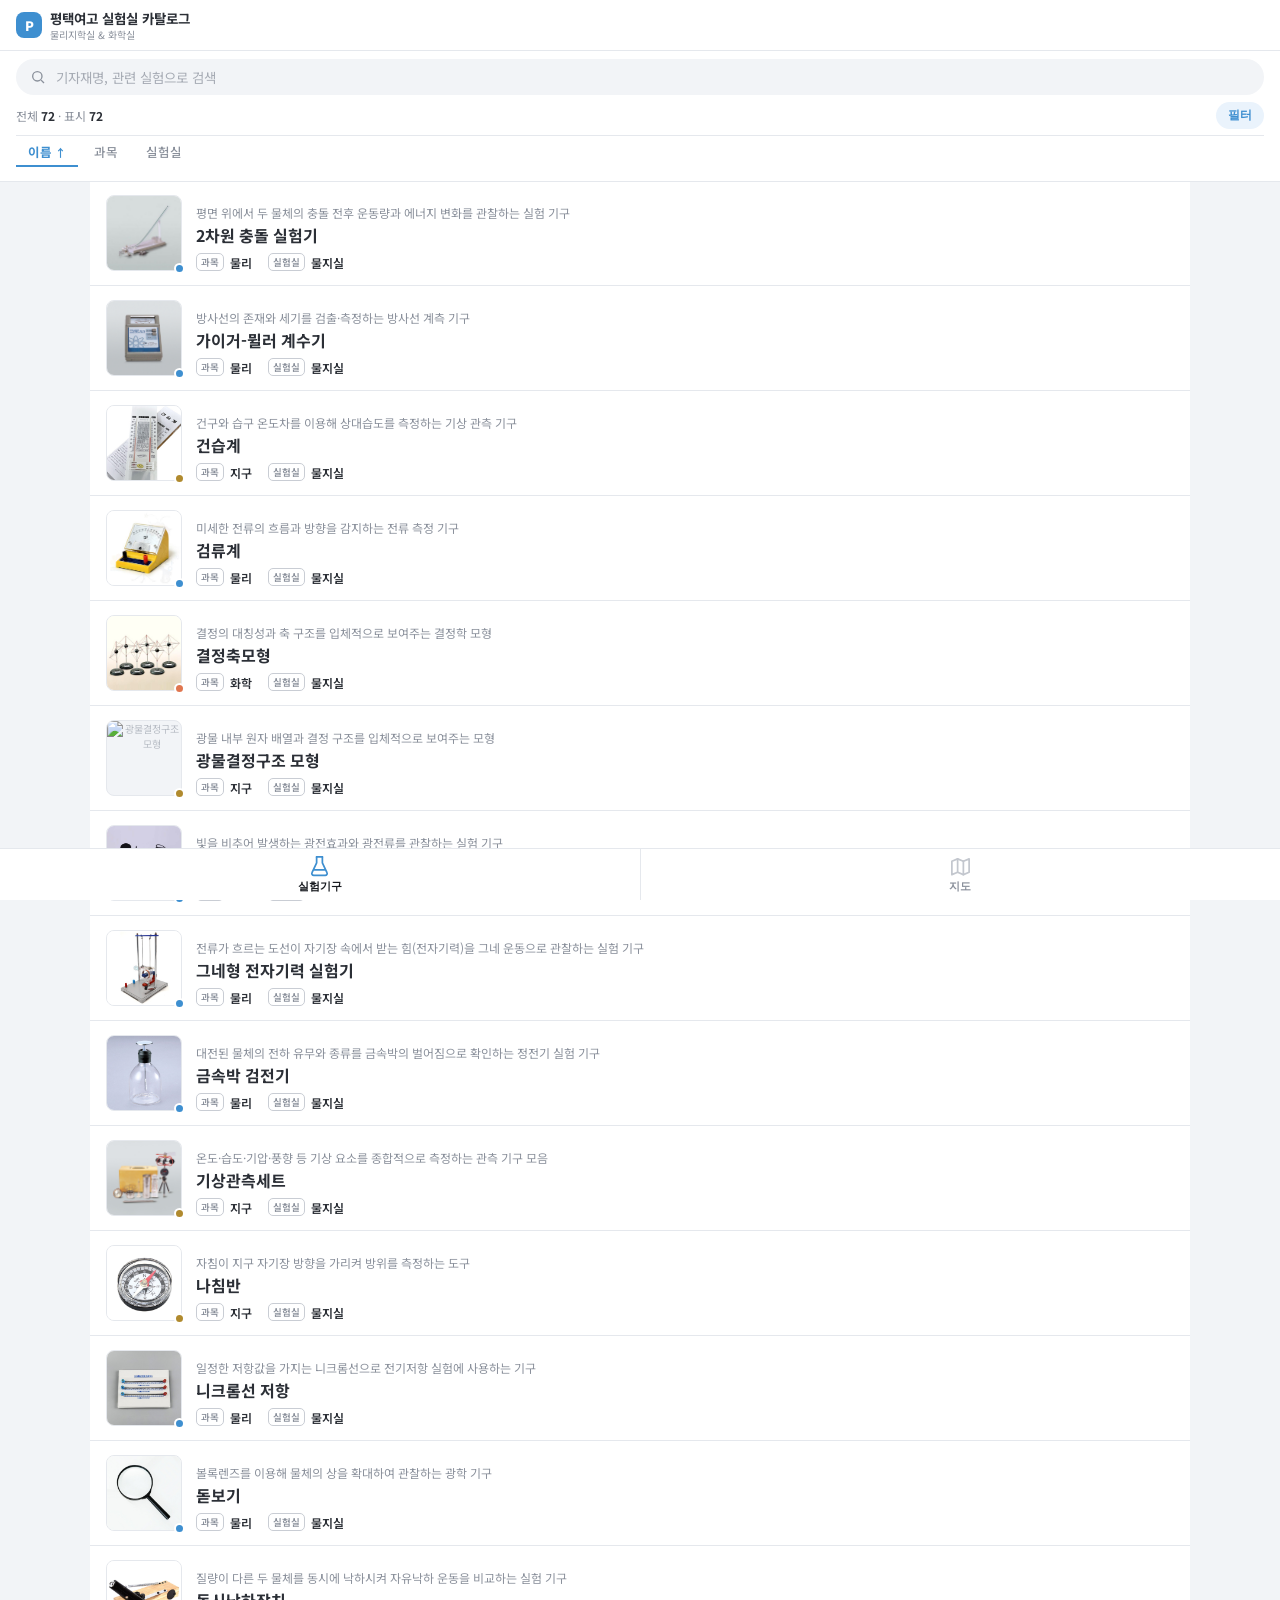
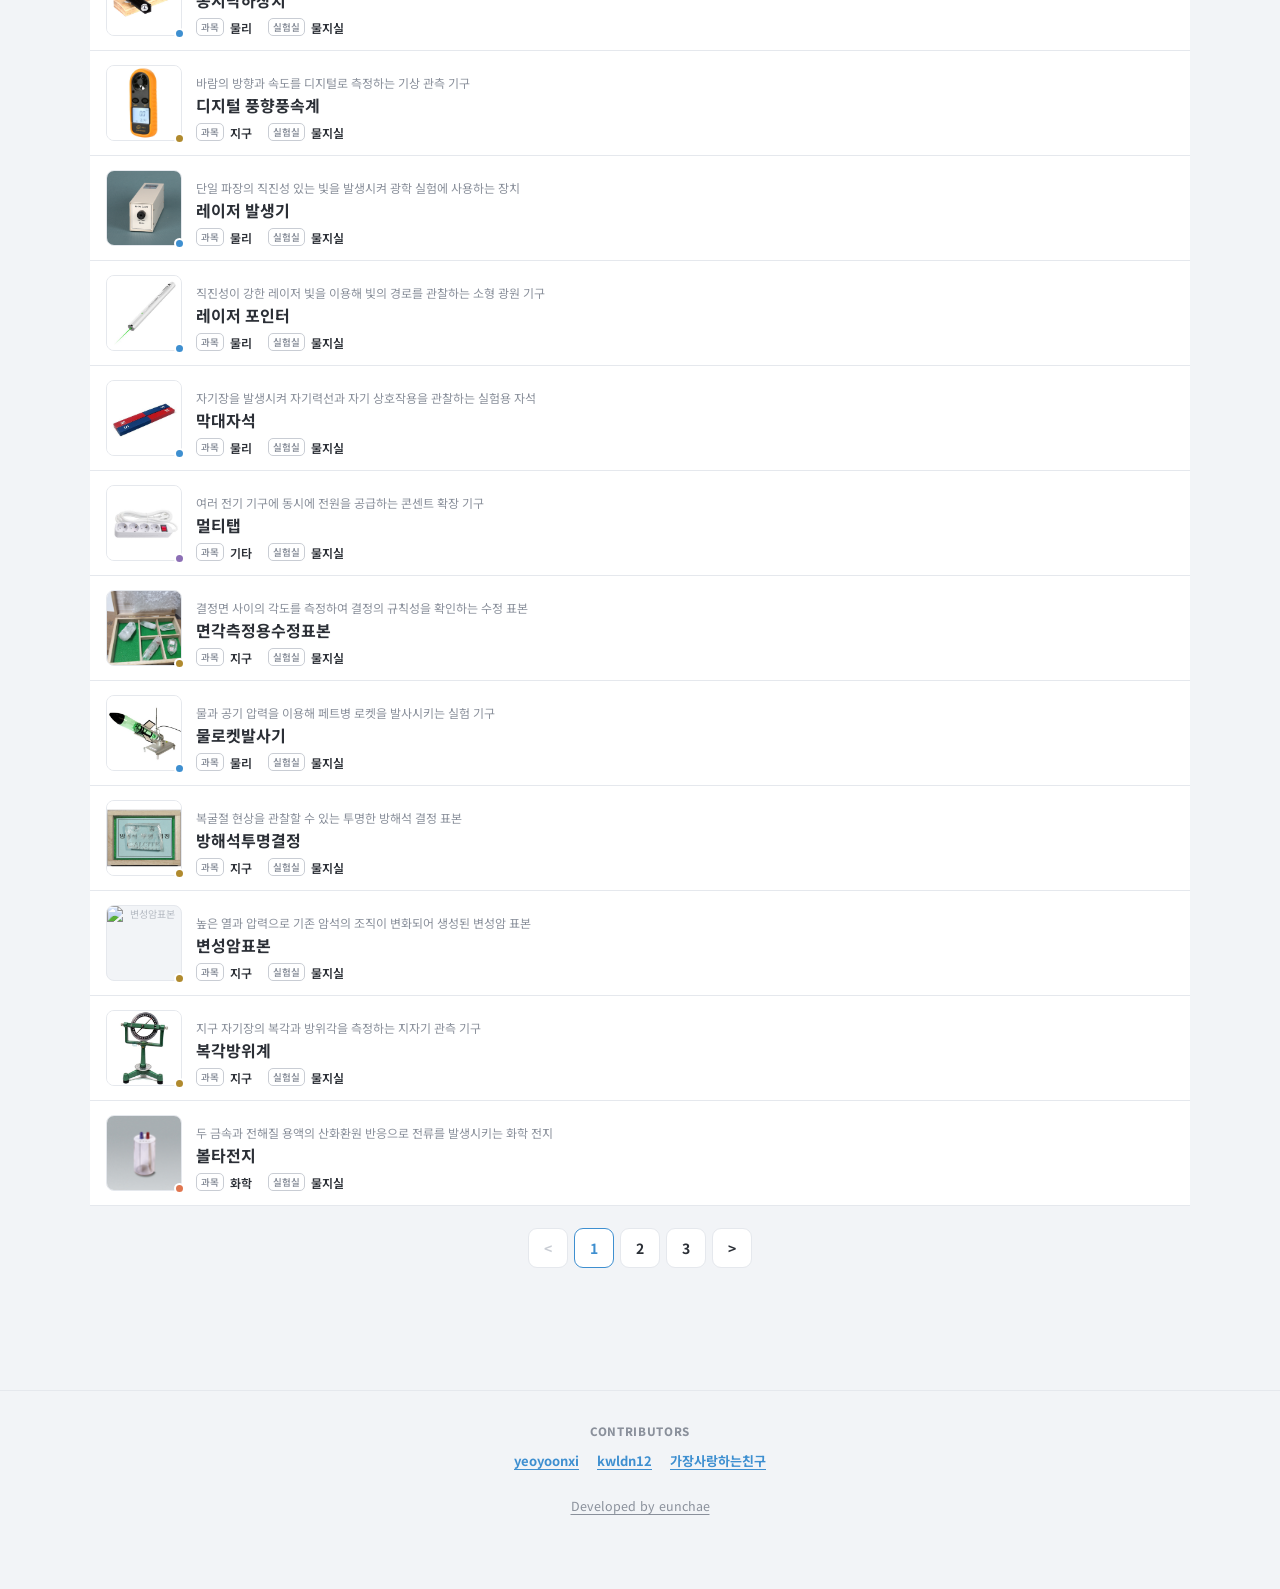
==== index.html @ a82888b6 "Rename lab-catalog.html to index.html" ====
<!--
  ============================================================
  실험실 기자재 카탈로그 (lab-catalog.html)
  ============================================================
  전체 구조 한눈에 보기:
   1) <head> 안 <style> 태그        → 모든 디자인/레이아웃 (CSS)
   2) <body> 상단부                 → 고정 상단바, 검색/필터/정렬 UI
   3) <main id="labMain">           → 기자재 리스트 + 페이지네이션 (실제 화면)
   4) <div id="mapSection">         → "지도" 탭 내용 (물리지학실/화학실 도면)
   5) <div class="site-footer">     → Contributors, 개발자 크레딧
   6) <div class="bottom-nav">      → 하단 고정 탭 (실험기구 / 지도 전환)
   7) 필터 모달 / 상세 모달          → 팝업으로 뜨는 부분
   8) <script> 태그 안               → 데이터(EQUIPMENT 배열) + 모든 동작 로직(JS)

  ★ 기자재를 추가/수정하려면 → <script> 안의 EQUIPMENT 배열만 수정하면 됩니다.
    (다른 부분은 자동으로 그 데이터를 읽어서 화면을 그려줍니다)
  ============================================================
-->
<!DOCTYPE html>
<html lang="ko">
<head>
<meta charset="UTF-8">
<meta name="viewport" content="width=device-width, initial-scale=1.0">
<!-- 아래 두 줄: 기기가 다크모드여도 이 페이지는 항상 라이트모드(흰 배경)로 강제 고정
     ※ 문법 주의: "only light"가 맞고 "light only"는 잘못된 문법이라 무시됨 -->
<meta name="color-scheme" content="only light">
<meta name="theme-color" content="#ffffff">
<title>평택여고 실험실 카탈로그</title>
<link rel="preconnect" href="https://fonts.googleapis.com">
<link href="https://fonts.googleapis.com/css2?family=Noto+Sans+KR:wght@400;500;700;900&display=swap" rel="stylesheet">
<link rel="stylesheet" href="style.css">
</head>

<body>

<!-- ① 화면 맨 위 고정(fixed) 브랜드 바: 로고 + 제목. 스크롤해도 항상 보임 -->
<div class="app-topbar" id="appTopbar">
  <div class="brand-row">
    <div class="brand">
      <div class="brand-badge">P</div>
      <div>
        <div class="brand-name">평택여고 실험실 카탈로그</div>
        <div class="brand-sub">물리지학실 & 화학실</div>
      </div>
    </div>
  </div>
</div>

<!-- ②  ①번 고정바에 가려지지 않도록 자리를 확보해주는 빈 div (높이는 JS가 자동 계산) -->
<div id="topSpacer"></div>

<!-- ③ 검색창 + "전체/표시" 개수 + 필터 버튼 + 정렬 탭 + 적용된 필터 칩
      → ①번 아래 붙어서 스크롤을 따라가다가 화면 상단에 닿으면 거기서 멈춤(sticky) -->
<div class="topbar" id="topbar">
  <div id="labControls">
    <div class="search-bar">
      <svg width="16" height="16" viewBox="0 0 24 24" fill="none" stroke="currentColor" stroke-width="2"><circle cx="11" cy="11" r="7"/><line x1="21" y1="21" x2="16.65" y2="16.65"/></svg>
      <input id="searchInput" type="text" placeholder="기자재명, 관련 실험으로 검색">
      <button class="clear-x" id="clearBtn">✕</button>
    </div>

    <div class="count-filter-row">
      <div class="total-count">전체 <b id="totalCount">0</b> · 표시 <b id="shownCount">0</b></div>
      <button class="filter-open-btn" id="openFilterBtn">
        필터 <span class="fbadge" id="filterBadge" style="display:none;">0</span>
      </button>
    </div>

    <div class="sort-row" id="sortRow">
      <button class="sort-tab active" data-key="name">이름 <span class="arrow">↑</span></button>
      <button class="sort-tab" data-key="subject">과목</button>
      <button class="sort-tab" data-key="room">실험실</button>
    </div>

    <div class="active-chips" id="activeChips"></div>
  </div>
</div>

<!-- ④ 실제 기자재 리스트가 그려지는 자리.
      listWrap 내부 내용은 전부 JS의 render() 함수가 자동 생성함 (아래에 직접 쓰지 않음) -->
<main id="labMain">
  <div id="listWrap"></div>
  <div class="empty" id="emptyMsg" style="display:none;">검색/필터 조건에 맞는 기자재가 없습니다.</div>
  <div class="pagination" id="paginationWrap"></div>
</main>

<!-- ⑤ "지도" 탭을 눌렀을 때 보이는 화면 (기본값은 display:none 으로 숨겨져 있음)
      하단 bottom-nav에서 "지도" 버튼을 누르면 JS가 이 div를 보여주고 ④번(labMain)은 숨김 -->
<div id="mapSection" style="display:none;">
  <div class="map-page">
    <div class="map-section">
      <div class="map-heading">물리지학실</div>
      <!-- 실제 도면 사진이 준비되면 아래 div를 지우고
           <img src="파일경로.jpg" alt="물리지학실 도면"> 태그를 그 자리에 넣어주세요.
           권장 이미지 크기: 가로 1200px × 세로 843px (비율 1.425:1) -->
      <div class="map-diagram">
       
        <img src="images/muhishildomyeon.png" alt="물지실 도면">
         </div>
      </div>
    <div class="map-section">
      <div class="map-heading">화학실</div>
      <!-- 실제 도면 사진이 준비되면 아래 div를 지우고
           <img src="파일경로.jpg" alt="화학실 도면"> 태그를 그 자리에 넣어주세요.
           권장 이미지 크기: 가로 1200px × 세로 843px (비율 1.425:1) -->
      <div class="map-diagram">
        <img src="images/hwahwaksildomyeon.png" alt="화학실 도면">
         </div>
      </div>
    </div>
  </div>
</div>

<!-- ⑥ 맨 아래 Contributors / 개발자 크레딧 영역
      두 번째 참여자 인스타 링크는 아직 미정이라 href="#" 로 비워둠 -->
<div class="site-footer">
  <div class="footer-heading">Contributors</div>
  <div class="footer-links">
    <a href="https://www.instagram.com/yeoyoonxi?igsh=MWE3Ym96bWkxZXNmdA==" target="_blank" rel="noopener">yeoyoonxi</a>
    <a href="https://www.instagram.com/kwldn12?igsh=MWJjNDVrdnAwcHFsdA==" target="_blank" rel="noopener">kwldn12</a>
    <a href="https://claude.ai" target="_blank" rel="noopener">가장사랑하는친구</a>
  </div>
  <div class="footer-credit">
    <a href="https://www.instagram.com/eunchae_1111?igsh=MjZ4MDY1cTN3NGpl" target="_blank" rel="noopener">Developed by eunchae</a>
  </div>
</div>

<!-- ⑦ 화면 맨 아래 고정(fixed)된 탭 바: "실험기구" ↔ "지도" 전환 버튼
      각 버튼의 data-section 값("lab"/"map")을 JS가 읽어서 어느 화면을 보여줄지 결정함 -->
<div class="bottom-nav" id="sectionSwitch">
  <button class="switch-tab active" data-section="lab">
    <svg class="tab-icon" width="23" height="23" viewBox="0 0 24 24" fill="none" stroke="currentColor" stroke-width="1.8" stroke-linecap="round" stroke-linejoin="round">
      <path d="M9 2v6.2L4.2 18.4A2 2 0 0 0 6 21.3h12a2 2 0 0 0 1.8-2.9L15 8.2V2"/>
      <path d="M9 2h6"/>
      <path d="M6.5 15.5h11"/>
    </svg>
    <span class="tab-label">실험기구</span>
  </button>
  <button class="switch-tab" data-section="map">
    <svg class="tab-icon" width="23" height="23" viewBox="0 0 24 24" fill="none" stroke="currentColor" stroke-width="1.8" stroke-linecap="round" stroke-linejoin="round">
      <path d="M9 4 3 6.5v14L9 18l6 2.5 6-2.5v-14l-6 2.5-6-2.5Z"/>
      <path d="M9 4v14"/>
      <path d="M15 6.5v14"/>
    </svg>
    <span class="tab-label">지도</span>
  </button>
</div>

<!-- ⑧ 필터 모달: "필터" 버튼 누르면 뜨는 팝업.
      subjectPills / roomPills 내부 버튼들은 JS의 buildPills() 함수가 자동 생성함 -->
<div class="modal-overlay" id="modalOverlay">
  <div class="filter-modal">
    <div class="filter-head">
      <h2>필터</h2>
      <button id="closeFilterBtn">✕</button>
    </div>
    <div class="filter-body">
      <div class="filter-section">
        <div class="filter-section-title">과목 분류</div>
        <div class="pill-row" id="subjectPills"></div>
      </div>
      <div class="filter-section">
        <div class="filter-section-title">실험실 (위치)</div>
        <div class="pill-row" id="roomPills"></div>
      </div>
    </div>
    <div class="filter-foot">
      <button class="apply-btn" id="applyFilterBtn">적용하기</button>
      <button class="reset-link" id="resetFilterBtn">전체 초기화</button>
    </div>
  </div>
</div>

<!-- ⑨ 상세 모달: 리스트에서 기자재를 클릭하면 뜨는 팝업.
      내용은 비어있고, JS의 openDetail() 함수가 클릭할 때마다 내용을 채워 넣음 -->
<div class="detail-overlay" id="detailOverlay">
  <div class="detail-modal" id="detailModal"></div>
</div>
<script src="data.js"></script>
<script src="script.js"></script>
</body>
</html>
---- style.css ----
/* 다크모드 강제 방지: html/body 배경색을 항상 밝게 고정 (기기 다크모드 무시) */
  html{ color-scheme: only light; background:#F2F4F7; height:100%; width:100%; }
  html, body{ background-color:#F2F4F7 !important; width:100%; min-height:100%; overflow-x:hidden; }
  body, main, .list-row, .topbar, .card, .thumb{ color-scheme: only light; }

  /* ---- 색상/디자인 토큰: 여기 값만 바꾸면 전체 배색이 한번에 바뀝니다 ---- */
  :root{
    --bg:#F2F4F7;        /* 페이지 배경(연회색) */
    --card:#FFFFFF;      /* 카드/리스트 행 배경(흰색) */
    --line:#E5E8ED;      /* 구분선 색 */
    --text:#2B2F36;      /* 기본 진한 글자색 */
    --text-dim:#8A909B;  /* 옅은 보조 글자색(설명, 라벨 등) */
    --accent:#3E8FD0;    /* 포인트 색(파란색) - 선택/활성 표시에 사용 */
    --accent-soft:#EAF3FC; /* 포인트 색의 옅은 배경 버전 */
    --physics:#3E8FD0;   /* 과목별 색 구분: 물리 */
    --chem:#E0764F;      /* 과목별 색 구분: 화학 */
    --earth:#B08A2E;     /* 과목별 색 구분: 지구과학 */
    --bio:#4C9A6A;       /* 과목별 색 구분: 생명과학 */
    --etc:#8C6FB5;       /* 과목별 색 구분: 기타 */
  }
  *{box-sizing:border-box;}
  body{margin:0; min-height:100vh; background:var(--bg); color:var(--text); font-family:'Noto Sans KR', sans-serif;}
  a{color:inherit;}

  /* ---- 고정 브랜드 바 ---- */
  .app-topbar{
    position:fixed; top:0; left:0; right:0; z-index:30; background:#fff;
    border-bottom:1px solid var(--line); padding:8px 16px;
  }

  /* ---- 헤더(검색/필터/정렬) ---- */
  .topbar{
    position:sticky; z-index:20; background:#fff;
    box-shadow:0 1px 0 var(--line);
    padding:8px 16px 0;
  }
  .brand-row{display:flex; align-items:center; justify-content:space-between;}
  .brand{display:flex; align-items:center; gap:8px;}
  .brand-badge{
    width:26px; height:26px; border-radius:8px; background:var(--accent);
    display:flex; align-items:center; justify-content:center; color:#fff; font-weight:900; font-size:13px;
  }
  .brand-name{font-weight:700; font-size:13.5px;}
  .brand-sub{font-size:10px; color:var(--text-dim); margin-top:-1px;}

  /* ---- 검색창 ---- */
  .search-bar{
    display:flex; align-items:center; gap:8px; background:var(--bg); border-radius:20px;
    padding:7px 14px; margin-bottom:7px;
  }
  .search-bar svg{color:var(--text-dim); flex-shrink:0;}
  .search-bar input{flex:1; border:none; background:transparent; outline:none; font-size:13.5px; font-family:'Noto Sans KR', sans-serif; color:var(--text);}
  .search-bar input::placeholder{color:#A6ABB4;}
  .clear-x{width:18px; height:18px; border-radius:50%; background:#D3D7DD; color:#fff; border:none; cursor:pointer; display:none; align-items:center; justify-content:center; font-size:11px; flex-shrink:0;}
  .clear-x.show{display:flex;}

  /* ---- "전체 N · 표시 N" 카운트 + 필터 버튼 ---- */
  .count-filter-row{display:flex; align-items:center; justify-content:space-between; padding-bottom:6px;}
  .total-count{font-size:12px; color:var(--text-dim);}
  .total-count b{color:var(--text); font-weight:700;}
  .filter-open-btn{
    display:flex; align-items:center; gap:5px; background:var(--accent-soft); color:var(--accent);
    border:none; border-radius:14px; padding:5px 12px; font-weight:700; font-size:12px; cursor:pointer;
  }
  .filter-open-btn .fbadge{
    background:var(--accent); color:#fff; border-radius:50%; width:15px; height:15px; font-size:9.5px;
    display:flex; align-items:center; justify-content:center;
  }

  /* ---- 정렬 탭 (이름 / 과목 / 실험실) ---- */
  .sort-row{display:flex; gap:4px; padding:0 0 6px; border-top:1px solid var(--line);}
  .sort-tab{
    display:flex; align-items:center; gap:3px; background:none; border:none; cursor:pointer;
    font-size:12.5px; color:var(--text-dim); padding:6px 12px 4px; font-family:'Noto Sans KR', sans-serif; font-weight:500;
    border-bottom:2px solid transparent;
  }
  .sort-tab.active{color:var(--accent); font-weight:700; border-bottom-color:var(--accent);}
  .sort-tab .arrow{font-size:11px;}

  /* ---- 적용된 필터를 보여주는 칩(chip)들 ---- */
  .active-chips{display:flex; flex-wrap:wrap; gap:6px; padding:0 16px 8px;}
  .chip{
    font-size:12px; background:var(--accent-soft); color:var(--accent); border-radius:14px;
    padding:5px 8px 5px 12px; display:flex; align-items:center; gap:6px; font-weight:600;
  }
  .chip button{border:none; background:none; cursor:pointer; color:var(--accent); font-size:12px; padding:0; line-height:1;}
  .chip-reset{font-size:12px; color:var(--text-dim); text-decoration:underline; background:none; border:none; cursor:pointer;}

  main{max-width:1100px; margin:0 auto; padding:0 0 100px; background-color:#F2F4F7;}
  .empty{text-align:center; padding:60px 20px; color:var(--text-dim); font-size:13px;}

  /* ---- 기자재 리스트 한 줄(행) 스타일: 썸네일 + 이름/설명/태그 ---- */
  .list-row{
    display:flex; align-items:flex-end; gap:14px; padding:14px 16px; cursor:pointer;
    border-bottom:1px solid var(--line); background-color:#fff;
  }
  .list-row:hover{background:#FAFBFC;}
  .thumb-wrap{position:relative; flex-shrink:0;}
  .subject-chip{
    position:absolute; bottom:-3px; right:-3px; width:11px; height:11px; border-radius:50%; background:var(--accent);
    border:2px solid #fff; z-index:2;
  }
  .list-row[data-subject="물리"] .subject-chip{background:var(--physics);}
  .list-row[data-subject="화학"] .subject-chip{background:var(--chem);}
  .list-row[data-subject="지구"] .subject-chip{background:var(--earth);}
  .list-row[data-subject="생명"] .subject-chip{background:var(--bio);}
  .list-row[data-subject="기타"] .subject-chip{background:var(--etc);}

  .thumb{
    width:76px; height:76px; border-radius:8px; background:var(--bg); border:1px solid var(--line);
    display:flex; align-items:center; justify-content:center; color:#B7BCC4; font-size:10px; text-align:center;
    object-fit:cover;
  }
  .row-body{flex:1; min-width:0;}
  .row-desc{font-size:12px; color:var(--text-dim); margin-bottom:2px; white-space:nowrap; overflow:hidden; text-overflow:ellipsis;}
  .row-name{font-size:16px; font-weight:700; margin-bottom:6px;}
  .row-tags{display:flex; gap:16px; flex-wrap:wrap;}
  .row-tag{display:flex; align-items:center; gap:6px; font-size:12px;}
  .row-tag .tag-key{
    border:1px solid #C9CDD4; border-radius:5px; padding:0.8px 4px; font-size:9.5px; color:var(--text-dim); font-weight:600;
  }
  .row-tag .tag-val{font-weight:600; color:var(--text);}

  


  .modal-overlay{position:fixed; inset:0; background:rgba(20,24,30,0.45); z-index:40; display:none; align-items:flex-end; justify-content:center;}
  .modal-overlay.open{display:flex;}
  @media (min-width:640px){ .modal-overlay{align-items:center;} }

  .filter-modal{
    background:#fff; width:100%; max-width:480px; max-height:82vh; border-radius:20px 20px 0 0;
    display:flex; flex-direction:column; overflow:hidden;
  }
  @media (min-width:640px){ .filter-modal{border-radius:20px;} }
  .filter-head{padding:16px 18px 10px; display:flex; justify-content:space-between; align-items:center;}
  .filter-head h2{font-size:17px; font-weight:900; margin:0;}
  .filter-head button{background:var(--bg); border:none; width:28px; height:28px; border-radius:50%; cursor:pointer; font-size:13px; color:var(--text-dim);}

  .filter-body{overflow-y:auto; padding:6px 18px 10px; flex:1;}
  .filter-section{margin-bottom:18px;}
  .filter-section-title{font-size:13.5px; font-weight:900; color:var(--text); margin-bottom:8px; padding-top:14px;}
  .filter-section:first-child .filter-section-title{padding-top:0;}
  .filter-section-title::after{content:""; display:block; border-top:1px solid var(--line); margin-top:8px;}
  .pill-row{display:flex; flex-wrap:wrap; gap:8px;}
  .pill{
    padding:9px 16px; border-radius:18px; background:var(--bg); color:var(--text); font-size:13px; font-weight:600;
    cursor:pointer; border:1.5px solid transparent; user-select:none;
  }
  .pill.selected{background:var(--accent); color:#fff;}

  .filter-foot{padding:14px 18px; border-top:1px solid var(--line);}
  .apply-btn{
    width:100%; background:var(--accent); color:#fff; border:none; border-radius:14px; padding:14px;
    font-size:15px; font-weight:700; cursor:pointer;
  }
  .reset-link{display:block; text-align:center; margin-top:10px; font-size:12.5px; color:var(--text-dim); text-decoration:underline; background:none; border:none; cursor:pointer; width:100%;}

  

  .detail-overlay{position:fixed; inset:0; background:rgba(20,24,30,0.45); z-index:50; display:none; align-items:center; justify-content:center; padding:16px;}
  .detail-overlay.open{display:flex;}
  .detail-modal{background:#fff; border-radius:20px; max-width:420px; width:100%; max-height:85vh; overflow-y:auto;}
  .detail-head{padding:18px 18px 4px; display:flex; justify-content:space-between; align-items:flex-start;}
  .detail-tag{font-size:12px; font-weight:700; color:var(--accent);}
  .detail-title{font-size:19px; font-weight:900; margin-top:3px;}
  .detail-close{background:var(--bg); border:none; width:28px; height:28px; border-radius:50%; cursor:pointer; font-size:13px; color:var(--text-dim); flex-shrink:0;}
  .detail-body{padding:14px 18px 20px;}
  .detail-thumb{width:100%; height:140px; border-radius:14px; background:var(--bg); display:flex; align-items:center; justify-content:center; color:#B7BCC4; font-size:12px; margin-bottom:16px; object-fit:contain;}
  .detail-section{margin-bottom:14px;}
  .detail-label{font-size:11.5px; font-weight:700; color:var(--text-dim); margin-bottom:4px;}
  .detail-text{font-size:13.5px; line-height:1.6;}
  .tag-pills{display:flex; flex-wrap:wrap; gap:6px;}
  .tag-pill{font-size:11.5px; background:var(--accent-soft); color:var(--accent); padding:4px 10px; border-radius:12px; font-weight:600;}
 


  .bottom-nav{
    position:fixed; left:0; right:0; bottom:0; z-index:25; display:flex;
    background:#fff; border-top:1px solid var(--line);
    padding-bottom:env(safe-area-inset-bottom, 0);
  }
  .switch-tab{
    flex:1; display:flex; flex-direction:column; align-items:center; gap:2px;
    padding:6px 0 6px; background:none; border:none; cursor:pointer;
  }
  .switch-tab + .switch-tab{border-left:1px solid var(--line);}
  .switch-tab .tab-icon{color:#C3C7CE; transition:color .12s ease;}
  .switch-tab .tab-icon svg{width:20px; height:20px; display:block;}
  .switch-tab .tab-label{font-size:10.5px; font-weight:700; color:var(--text-dim); transition:color .12s ease;}
  .switch-tab.active .tab-icon{color:var(--accent);}
  .switch-tab.active .tab-label{color:#171A1F;}

  /* ---- 페이지네이션 ---- */
  .pagination{display:flex; justify-content:center; align-items:center; gap:6px; flex-wrap:wrap; padding:22px 16px;}
  .page-btn{
    min-width:40px; height:40px; padding:0 8px; border-radius:9px; border:1.5px solid var(--line); background:#fff;
    color:var(--text); font-size:14px; font-weight:700; cursor:pointer; font-family:'Noto Sans KR', sans-serif;
  }
  .page-btn.active{border-color:var(--accent); color:var(--accent);}
  .page-btn:disabled{color:#C9CDD4; cursor:default;}

  /* ---- 푸터 ---- */
  .site-footer{background:var(--bg); padding:8px 20px 76px; text-align:center; border-top:1px solid var(--line);}
  .footer-heading{font-size:11.5px; font-weight:800; letter-spacing:.06em; color:var(--text-dim); text-transform:uppercase; margin:24px 0 12px;}
  .footer-links{display:flex; justify-content:center; gap:18px; flex-wrap:wrap; margin-bottom:22px;}
  .footer-links a{font-size:13px; font-weight:700; color:var(--accent); text-decoration:underline; text-underline-offset:3px;}
  .footer-credit a{font-size:12.5px; color:var(--text-dim); text-decoration:underline; text-underline-offset:3px;}

  /* ---- 지도 섹션 (물리지학실 / 화학실 도면) ---- */
  .map-page{max-width:1100px; margin:0 auto; padding:18px 16px 40px;}
  .map-section{margin-bottom:32px;}
  .map-heading{font-size:17px; font-weight:900; color:var(--text); margin:0 0 10px;}
  .map-diagram{
    position:relative; width:100%; aspect-ratio:1994/1399; background:var(--bg);
    border:1.5px dashed var(--line); border-radius:12px; overflow:hidden;
    display:flex; align-items:center; justify-content:center; text-align:center; padding:16px;
  }
  .map-diagram img{width:100%; height:100%; object-fit:cover; display:block;}
  .map-diagram-placeholder{color:var(--text-dim); font-size:13px; line-height:1.7;}
  .map-diagram-placeholder b{color:var(--text); font-weight:800;
  }
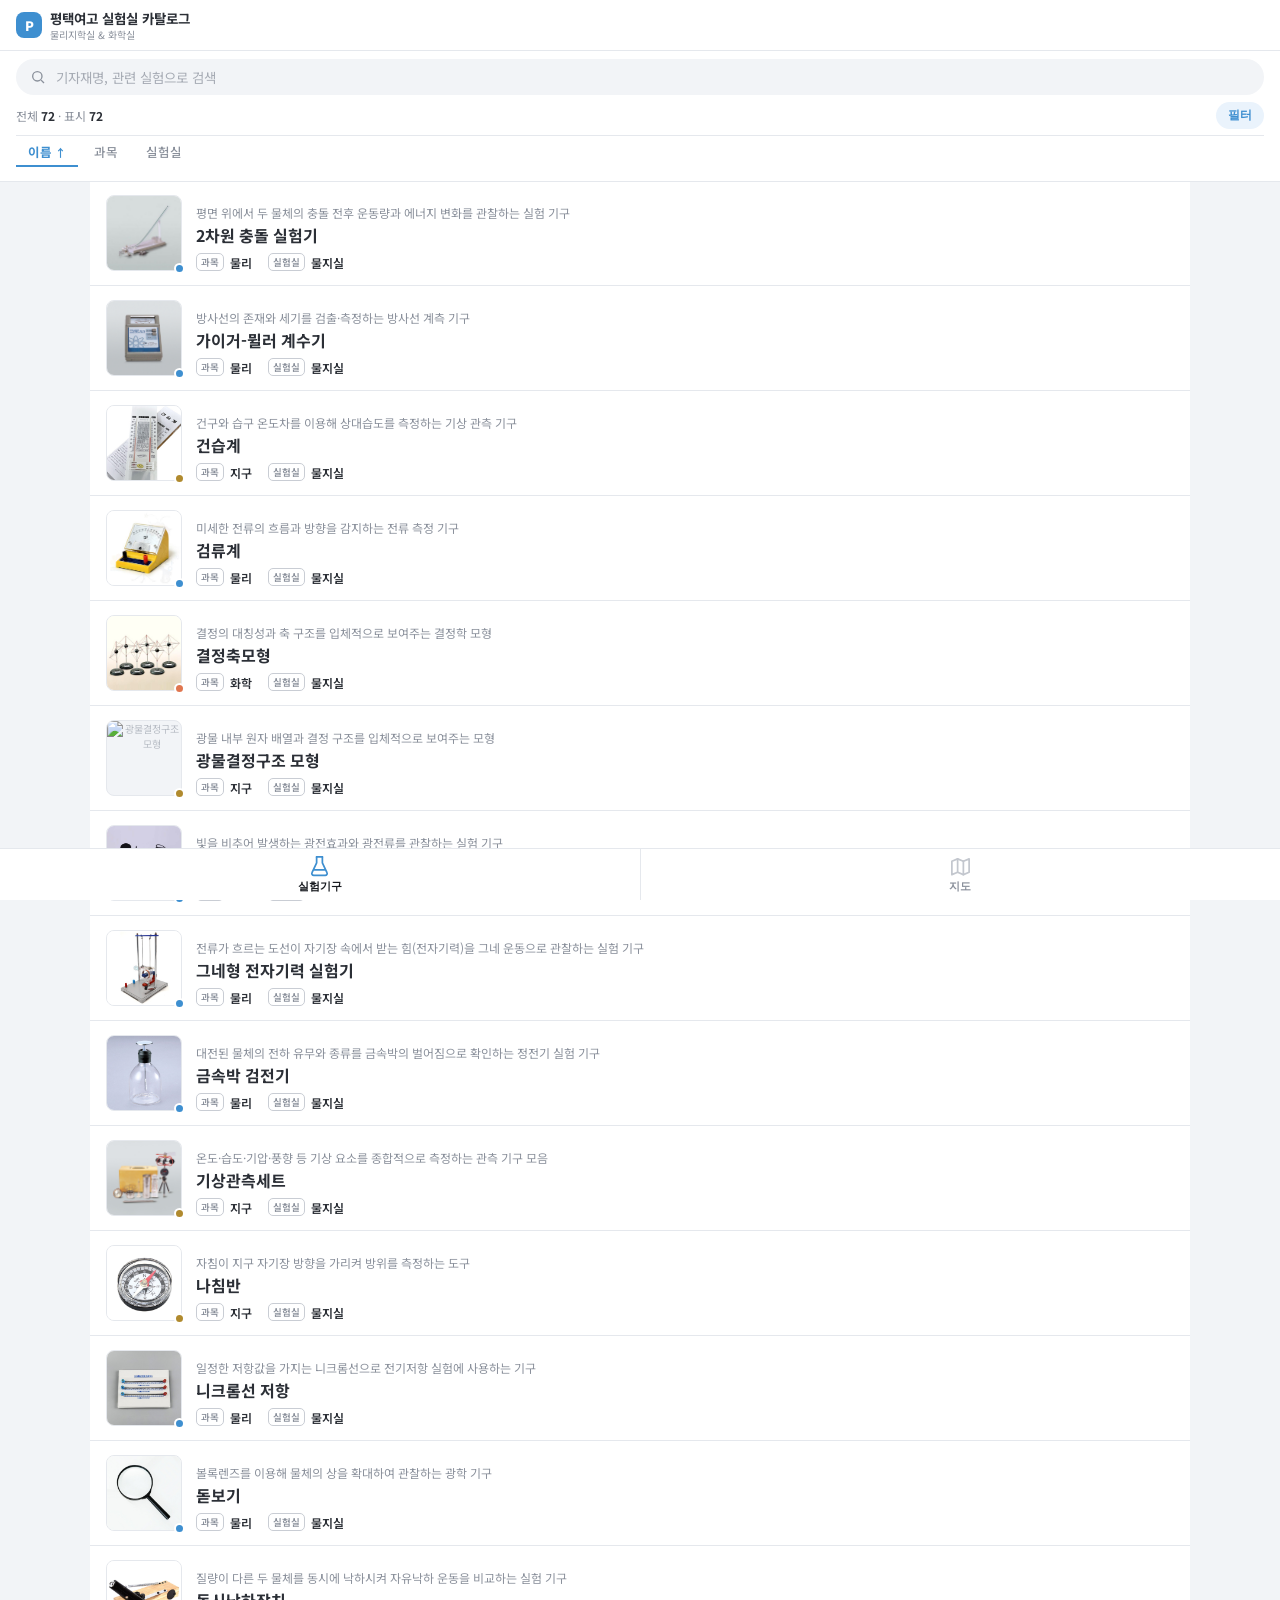
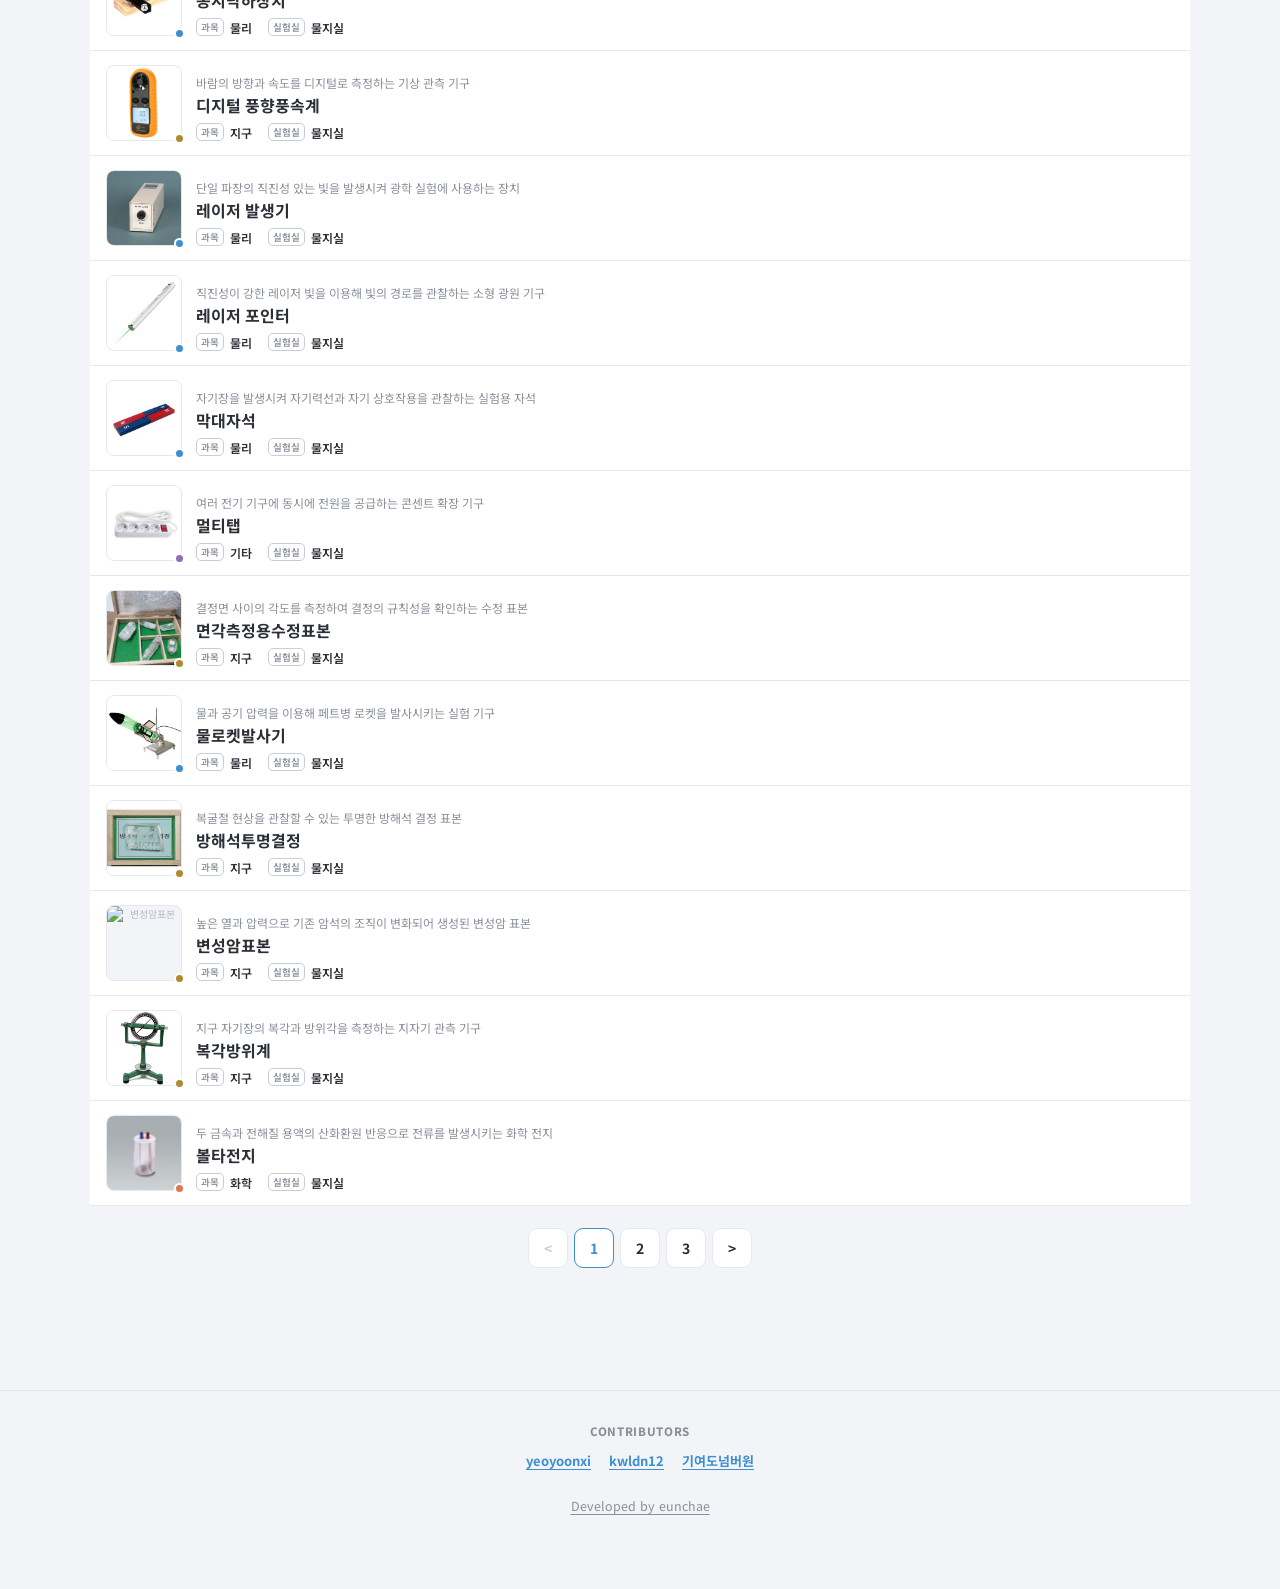
==== commit 0545194c: "Update index.html" ====
--- a/index.html
+++ b/index.html
@@ -1,8 +1,7 @@
 <!--
-  ============================================================
   실험실 기자재 카탈로그 (lab-catalog.html)
-  ============================================================
-  전체 구조 한눈에 보기:
+  
+  전체 구조 :
    1) <head> 안 <style> 태그        → 모든 디자인/레이아웃 (CSS)
    2) <body> 상단부                 → 고정 상단바, 검색/필터/정렬 UI
    3) <main id="labMain">           → 기자재 리스트 + 페이지네이션 (실제 화면)
@@ -11,18 +10,13 @@
    6) <div class="bottom-nav">      → 하단 고정 탭 (실험기구 / 지도 전환)
    7) 필터 모달 / 상세 모달          → 팝업으로 뜨는 부분
    8) <script> 태그 안               → 데이터(EQUIPMENT 배열) + 모든 동작 로직(JS)
-
-  ★ 기자재를 추가/수정하려면 → <script> 안의 EQUIPMENT 배열만 수정하면 됩니다.
-    (다른 부분은 자동으로 그 데이터를 읽어서 화면을 그려줍니다)
-  ============================================================
 -->
 <!DOCTYPE html>
 <html lang="ko">
 <head>
 <meta charset="UTF-8">
 <meta name="viewport" content="width=device-width, initial-scale=1.0">
-<!-- 아래 두 줄: 기기가 다크모드여도 이 페이지는 항상 라이트모드(흰 배경)로 강제 고정
-     ※ 문법 주의: "only light"가 맞고 "light only"는 잘못된 문법이라 무시됨 -->
+
 <meta name="color-scheme" content="only light">
 <meta name="theme-color" content="#ffffff">
 <title>평택여고 실험실 카탈로그</title>
@@ -33,7 +27,7 @@
 
 <body>
 
-<!-- ① 화면 맨 위 고정(fixed) 브랜드 바: 로고 + 제목. 스크롤해도 항상 보임 -->
+<!-- 화면 맨 위 고정 브랜드 바: 로고 + 제목 -->
 <div class="app-topbar" id="appTopbar">
   <div class="brand-row">
     <div class="brand">
@@ -46,11 +40,9 @@
   </div>
 </div>
 
-<!-- ②  ①번 고정바에 가려지지 않도록 자리를 확보해주는 빈 div (높이는 JS가 자동 계산) -->
 <div id="topSpacer"></div>
 
-<!-- ③ 검색창 + "전체/표시" 개수 + 필터 버튼 + 정렬 탭 + 적용된 필터 칩
-      → ①번 아래 붙어서 스크롤을 따라가다가 화면 상단에 닿으면 거기서 멈춤(sticky) -->
+<!-- 검색창 + 전체/표시 개수 + 필터 버튼 + 정렬 탭 + 적용된 필터 칩 -->
 <div class="topbar" id="topbar">
   <div id="labControls">
     <div class="search-bar">
@@ -76,33 +68,25 @@
   </div>
 </div>
 
-<!-- ④ 실제 기자재 리스트가 그려지는 자리.
-      listWrap 내부 내용은 전부 JS의 render() 함수가 자동 생성함 (아래에 직접 쓰지 않음) -->
+<!-- 실제 기자재 리스트가 그려지는 자리 -->
 <main id="labMain">
   <div id="listWrap"></div>
   <div class="empty" id="emptyMsg" style="display:none;">검색/필터 조건에 맞는 기자재가 없습니다.</div>
   <div class="pagination" id="paginationWrap"></div>
 </main>
 
-<!-- ⑤ "지도" 탭을 눌렀을 때 보이는 화면 (기본값은 display:none 으로 숨겨져 있음)
-      하단 bottom-nav에서 "지도" 버튼을 누르면 JS가 이 div를 보여주고 ④번(labMain)은 숨김 -->
+<!-- "지도" 탭을 눌렀을 때 보이는 화면 
+     하단 bottom-nav에서 "지도" 버튼을 누르면 JS가 이 div를 보여주고 (labMain)은 숨김 -->
 <div id="mapSection" style="display:none;">
   <div class="map-page">
     <div class="map-section">
       <div class="map-heading">물리지학실</div>
-      <!-- 실제 도면 사진이 준비되면 아래 div를 지우고
-           <img src="파일경로.jpg" alt="물리지학실 도면"> 태그를 그 자리에 넣어주세요.
-           권장 이미지 크기: 가로 1200px × 세로 843px (비율 1.425:1) -->
       <div class="map-diagram">
-       
         <img src="images/muhishildomyeon.png" alt="물지실 도면">
          </div>
       </div>
     <div class="map-section">
       <div class="map-heading">화학실</div>
-      <!-- 실제 도면 사진이 준비되면 아래 div를 지우고
-           <img src="파일경로.jpg" alt="화학실 도면"> 태그를 그 자리에 넣어주세요.
-           권장 이미지 크기: 가로 1200px × 세로 843px (비율 1.425:1) -->
       <div class="map-diagram">
         <img src="images/hwahwaksildomyeon.png" alt="화학실 도면">
          </div>
@@ -111,22 +95,20 @@
   </div>
 </div>
 
-<!-- ⑥ 맨 아래 Contributors / 개발자 크레딧 영역
-      두 번째 참여자 인스타 링크는 아직 미정이라 href="#" 로 비워둠 -->
+<!-- 맨 아래 Contributors / 개발자 크레딧 영역 -->
 <div class="site-footer">
   <div class="footer-heading">Contributors</div>
   <div class="footer-links">
     <a href="https://www.instagram.com/yeoyoonxi?igsh=MWE3Ym96bWkxZXNmdA==" target="_blank" rel="noopener">yeoyoonxi</a>
     <a href="https://www.instagram.com/kwldn12?igsh=MWJjNDVrdnAwcHFsdA==" target="_blank" rel="noopener">kwldn12</a>
-    <a href="https://claude.ai" target="_blank" rel="noopener">가장사랑하는친구</a>
+    <a href="https://claude.ai" target="_blank" rel="noopener">기여도넘버원</a>
   </div>
   <div class="footer-credit">
     <a href="https://www.instagram.com/eunchae_1111?igsh=MjZ4MDY1cTN3NGpl" target="_blank" rel="noopener">Developed by eunchae</a>
   </div>
 </div>
 
-<!-- ⑦ 화면 맨 아래 고정(fixed)된 탭 바: "실험기구" ↔ "지도" 전환 버튼
-      각 버튼의 data-section 값("lab"/"map")을 JS가 읽어서 어느 화면을 보여줄지 결정함 -->
+<!-- 맨 아래 고정 탭 바: "실험기구" "지도" 전환 -->
 <div class="bottom-nav" id="sectionSwitch">
   <button class="switch-tab active" data-section="lab">
     <svg class="tab-icon" width="23" height="23" viewBox="0 0 24 24" fill="none" stroke="currentColor" stroke-width="1.8" stroke-linecap="round" stroke-linejoin="round">
@@ -146,8 +128,7 @@
   </button>
 </div>
 
-<!-- ⑧ 필터 모달: "필터" 버튼 누르면 뜨는 팝업.
-      subjectPills / roomPills 내부 버튼들은 JS의 buildPills() 함수가 자동 생성함 -->
+<!-- 필터 모달 -->
 <div class="modal-overlay" id="modalOverlay">
   <div class="filter-modal">
     <div class="filter-head">
@@ -171,8 +152,7 @@
   </div>
 </div>
 
-<!-- ⑨ 상세 모달: 리스트에서 기자재를 클릭하면 뜨는 팝업.
-      내용은 비어있고, JS의 openDetail() 함수가 클릭할 때마다 내용을 채워 넣음 -->
+<!-- 상세 모달: 리스트에서 기자재를 클릭 시 팝업 -->
 <div class="detail-overlay" id="detailOverlay">
   <div class="detail-modal" id="detailModal"></div>
 </div>
